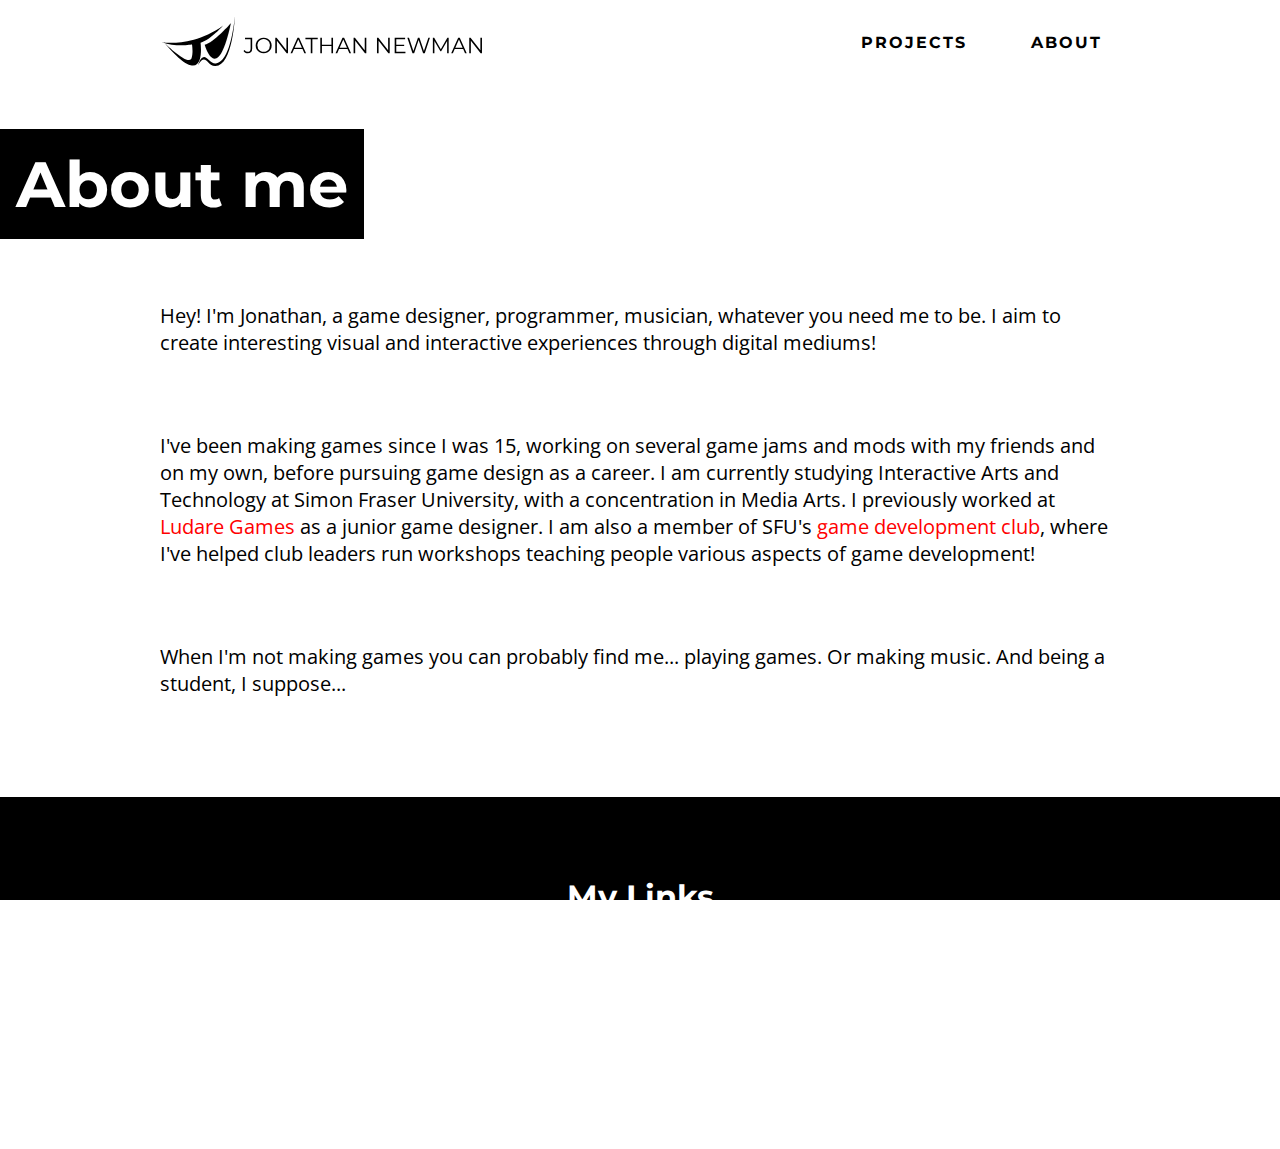
==== about.html @ a9294dd2 "Finished about page" ====
<!DOCTYPE html>
<html lang="en">
    <head>
        <meta charset="utf-8">
        <meta name="viewport" content="width=device-width, initial-scale =1">
        <title>Jonathan Newman's Portfolio</title>
        <link href="css/main.css" rel="stylesheet">

        <link rel="preconnect" href="https://fonts.googleapis.com">
        <link rel="preconnect" href="https://fonts.gstatic.com" crossorigin>
        <link href="https://fonts.googleapis.com/css2?family=Montserrat&family=Open+Sans&display=swap" rel="stylesheet">
    </head>

    <body>
        <nav>
            <div class="name">
                <a href="index.html"><img src="img/logo_name.svg"></a>
            </div>

            <ul class="nav-menu">
                <li><a href="#">PROJECTS</a></li>
                <li><a href="#">ABOUT</a></li>
            </ul>

        </nav>

        <section class="about-me">
            <h1>About me</h1>
        </section>

        <section class="bio">
            <p>Hey! I'm Jonathan, a game designer, programmer, musician, whatever you need me to be. I aim to create interesting visual and interactive experiences through digital mediums!</p>
            <br>
            <br>
            <p>I've been making games since I was 15, working on several game jams and mods with my friends and on my own, before pursuing game design as a career. I am currently studying Interactive Arts and Technology at Simon Fraser University, with a concentration in Media Arts. I previously worked at <a href="https://www.ludare.com" class="text-link">Ludare Games</a> as a junior game designer. I am also a member of SFU's <a href="https://sfugamedev.club" class="text-link">game development club</a>, where I've helped club leaders run workshops teaching people various aspects of game development!</p>
            <br>
            <br>
            <p>When I'm not making games you can probably find me... playing games. Or making music. And being a student, I suppose...</p>
        </section>

        <footer>
            <h3>My Links</h3>
            <a href="#"><img src="img/github-mark/github-mark-white.png" alt="Github Logo" height="50vh"></a> <!--Github mark from https://github.com/logos-->
            <a href="#"><img src="img/LI-In-Bug.png" alt="LinkedIn Logo" height="50vh"></a> <!--LInkedIn logo from https://brand.linkedin.com/downloads-->
            <a href="#"><img src="img/press-kit-2019.01.02/logos/itchio-logo-textless-white.png" alt="Itch.io Logo" height="50vh"></a> <!--Itch.io logo from https://itch.io/press-kit-->
            <p>Email: jlnewman@sfu.ca</p>
        </footer>
    </body>
</html>
---- css/main.css ----
body,
html {
    margin: 0;
    padding: 0;
    width: 100%;
    height: 100%;
    overflow: auto;
    scroll-behavior: smooth;
}

/* Accordion from https://www.w3schools.com/howto/howto_js_accordion.asp*/
.accordion {
    font-family: 'Montserrat', sans-serif;
    font-size:2rem;
    background-color: black;
    color: #fff;
    cursor: pointer;
    padding: 18px;
    width: 100%;
    text-align: left;
    border: none;
    outline: none;
    transition: 0.4s;
    margin-bottom: 1rem;
}
  
.accordion:after {
    content: '\002B'; /* Unicode character for PLUS SIGN */
    color: #fff;
    stroke: none;
    float: right;
    margin-left: 5px;
}
  
.active:after {
    content: "\002D"; /* Unicode character for MINUS SIGN */
}
  
  
.active, .accordion:hover {
    background-color: rgb(50,50,50);
}
  
  
.panel {
    display: none;
    overflow: hidden;
    margin-bottom: 1rem;
    transition: max-height 0.2s ease-out;
    padding:2rem;
}

.element {
    padding-bottom: 1rem;
  
}

h1{
    font-family: 'Montserrat', sans-serif;
    font-size: 4rem;
    display: inline-block;
    background-color: black;
    color:white;
    padding:1rem;
}

h2{
    font-family: 'Montserrat', sans-serif;
    font-size: 2.5rem;
}

h3{
    font-family: 'Montserrat', sans-serif;
    font-size: 2rem;
}

h4{
    font-family: 'Open Sans', sans-serif;
    font-size: 1.5rem;
}

p{
    font-family: 'Open Sans', sans-serif;
    font-size: 1.25rem;
}

a, a:hover, a:active, a:focus{
    text-decoration: none;
}


.text-link {
    color:red;
    position: relative;
    text-decoration: none;
    transition-property: color;
    transition-duration: 0.5s;
}

.text-link:hover, .text-link:focus, .text-link:active{
    color:black;
}

.button-nav{
    font-family: 'Montserrat', sans-serif;
    font-weight: bold;
    display: inline-block;
    padding: 1.5rem 1rem;
    color: black;
    background-color:white;
    text-decoration: none;
    transition-property: background-color, color; 
    transition-duration: 0.5s;
}

.button-nav:hover, .button-nav:focus, .button-nav:active{
    background-color: black;
    color:white;
}

.img-link{
    max-width:100%;
    height:auto;
    -webkit-filter: grayscale(100%);
    filter:grayscale(100%);
    transition-property: -webkit-filter, filter;
    transition-duration: 0.5s;
}

.img-link:hover, .img-link:focus, .img-link:active{
    -webkit-filter: grayscale(0%);
    filter:grayscale(0%);
}

nav, .nav{
    display: flex;
    flex-wrap: wrap;
    flex-direction: row;
    justify-content: space-around;
    align-items: center;
    min-height: 2rem;
}

.name{
    display: inline-block;
    background-color: white;
    transition: background-color 0.5s;
}
.name:hover, .name:focus, .name:active{
    background-color: black;
}

.name img{
    width: 25vw;
    -webkit-filter:invert(0%);
    filter:invert(0%);
    transition-property: -webkit-filter, filter;
    padding: 1rem;
    transition-duration: 0.5s;
}

.name img:hover, .name img:focus, .name img:active{
    -webkit-filter:invert(100%);
    filter:invert(100%);
}

.nav-menu{
    display: flex;
    flex-wrap: wrap;
    flex-direction: row;
    justify-content: space-around;
    align-items: center;
}

.nav-menu li {
    list-style: none;
}

.nav-menu a {
    font-family: 'Montserrat', sans-serif;
    color: black;
    background-color: white;
    text-decoration: none;
    letter-spacing: 2px;
    font-weight: bold;
    padding: 2rem;
    transition-property: color, background-color;
    transition-duration: 0.5s;
}

.nav-menu a:active, .nav-menu a:hover, .nav-menu a:focus{
    background-color: black;
    color: white;
}

/*Project Grid*/
.project-container{
    max-width: 960px;
    margin: 0 auto;
    padding-bottom: 5rem;
}

.project-grid{
    display: flex;
    flex-direction: row;
    flex-wrap: wrap;
    justify-content: flex-start;
    padding: 0;
    max-width: 980px;
}

.project{
    position:relative;
    margin-bottom: 2rem;
}

/* Project Overlay from https://www.w3schools.com/howto/howto_css_image_overlay.asp*/
.overlay {
    position: absolute;
    top: 0;
    bottom: 0;
    left: 0;
    right: 0;
    height: 100%;
    max-width: 980px;
    opacity: 0;
    transition: .5s ease;
    background-color: #1b1b1b07;
  }
  
.project:hover .overlay, .project:focus .overlay, .project:active .overlay{
    opacity: 1;
}

.project:hover .img-link, .project:focus .img-link, .project:active .img-link{
    -webkit-filter: grayscale(0%);
    filter:grayscale(0%);
}
  
.overlay-title, .overlay-category, .overlay-text{
    color: white;
    padding-left:2rem;
    padding-right:2rem;
}

footer, .footer{
    background-color: black;
    color:white;
    text-align: center;
    
    padding: 3rem 4rem;
}

footer img, .footer img{
    padding:1rem;
}

.landing-text{
    text-align: center;
}

.project-description{
    text-align: center;
}

.project-description-grid{
    display: grid;
    grid-template-columns:1fr 1fr;
    width: 100%;
    margin: auto;
    max-width: 980px;
    text-align: center;
}

.project-list{
    list-style: none;
    font-family: 'Open-Sans', sans-serif;
    font-size: 1rem;
    letter-spacing: 1px;
}

.header-image, figure img{
    max-width: 100%;
    height: auto;
}

figcaption{
    font-family: 'Open-Sans', sans-serif;
    font-style: italic;
    font-weight: lighter;
}

.bio{
    max-width: 960px;
    margin: auto;
    padding-bottom: 5rem;
}
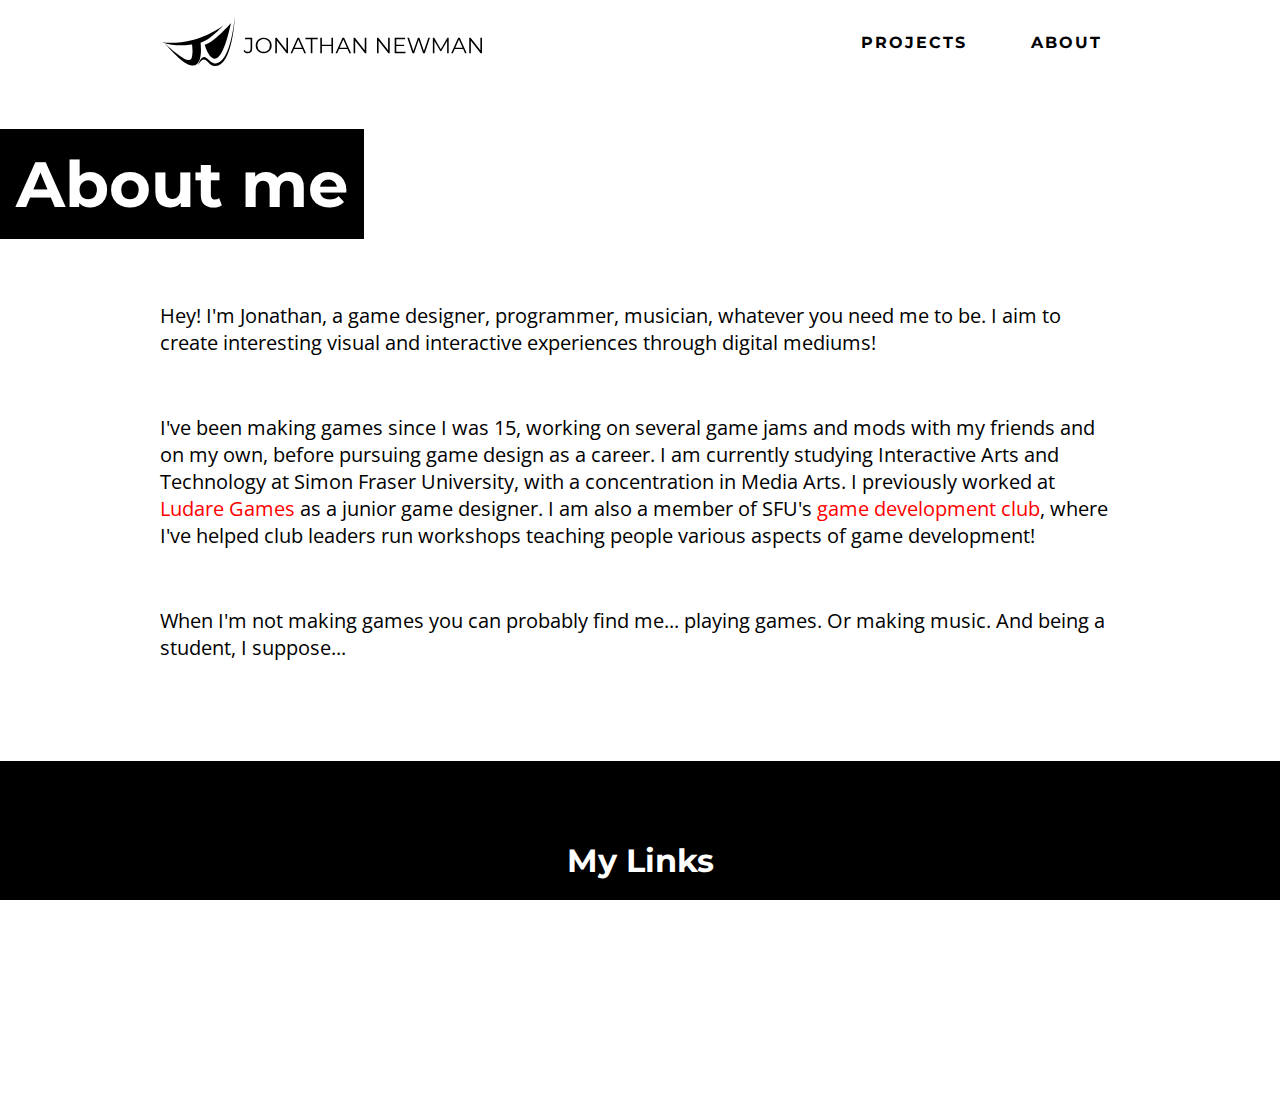
==== commit 8775138f: "Added Tower of Ash and Unfabled project descriptions" ====
--- a/about.html
+++ b/about.html
@@ -19,7 +19,7 @@
 
             <ul class="nav-menu">
                 <li><a href="#">PROJECTS</a></li>
-                <li><a href="#">ABOUT</a></li>
+                <li><a href="about.html">ABOUT</a></li>
             </ul>
 
         </nav>
@@ -31,18 +31,16 @@
         <section class="bio">
             <p>Hey! I'm Jonathan, a game designer, programmer, musician, whatever you need me to be. I aim to create interesting visual and interactive experiences through digital mediums!</p>
             <br>
-            <br>
             <p>I've been making games since I was 15, working on several game jams and mods with my friends and on my own, before pursuing game design as a career. I am currently studying Interactive Arts and Technology at Simon Fraser University, with a concentration in Media Arts. I previously worked at <a href="https://www.ludare.com" class="text-link">Ludare Games</a> as a junior game designer. I am also a member of SFU's <a href="https://sfugamedev.club" class="text-link">game development club</a>, where I've helped club leaders run workshops teaching people various aspects of game development!</p>
-            <br>
             <br>
             <p>When I'm not making games you can probably find me... playing games. Or making music. And being a student, I suppose...</p>
         </section>
 
         <footer>
             <h3>My Links</h3>
-            <a href="#"><img src="img/github-mark/github-mark-white.png" alt="Github Logo" height="50vh"></a> <!--Github mark from https://github.com/logos-->
-            <a href="#"><img src="img/LI-In-Bug.png" alt="LinkedIn Logo" height="50vh"></a> <!--LInkedIn logo from https://brand.linkedin.com/downloads-->
-            <a href="#"><img src="img/press-kit-2019.01.02/logos/itchio-logo-textless-white.png" alt="Itch.io Logo" height="50vh"></a> <!--Itch.io logo from https://itch.io/press-kit-->
+            <a href="https://github.com/kwiper"><img src="img/github-mark/github-mark-white.png" alt="Github Logo" height="50vh"></a> <!--Github mark from https://github.com/logos-->
+            <a href="https://www.linkedin.com/in/jlnnewman/"><img src="img/LI-In-Bug.png" alt="LinkedIn Logo" height="50vh"></a> <!--LInkedIn logo from https://brand.linkedin.com/downloads-->
+            <a href="https://kwiper01.itch.io"><img src="img/press-kit-2019.01.02/logos/itchio-logo-textless-white.png" alt="Itch.io Logo" height="50vh"></a> <!--Itch.io logo from https://itch.io/press-kit-->
             <p>Email: jlnewman@sfu.ca</p>
         </footer>
     </body>
--- a/css/main.css
+++ b/css/main.css
@@ -294,4 +294,8 @@
     max-width: 960px;
     margin: auto;
     padding-bottom: 5rem;
+}
+
+.project-list li{
+    padding-right: 2.5rem;
 }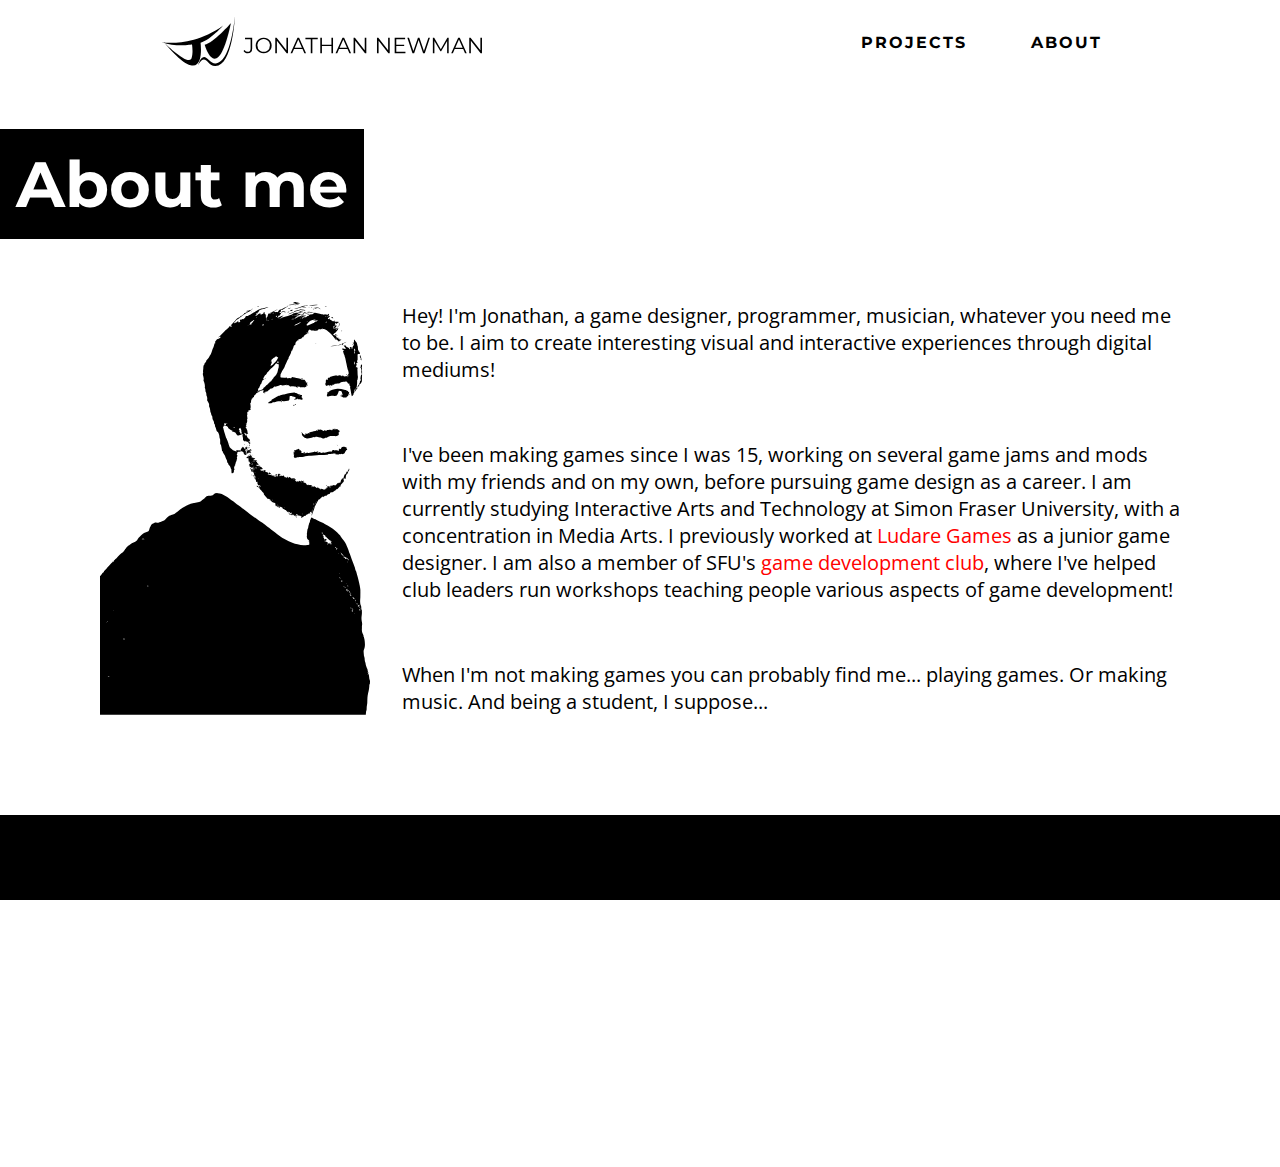
==== commit 831b2f17: "Updated portfolio to contain full content" ====
--- a/about.html
+++ b/about.html
@@ -18,7 +18,7 @@
             </div>
 
             <ul class="nav-menu">
-                <li><a href="#">PROJECTS</a></li>
+                <li><a href="index.html#projects">PROJECTS</a></li>
                 <li><a href="about.html">ABOUT</a></li>
             </ul>
 
@@ -29,18 +29,22 @@
         </section>
 
         <section class="bio">
-            <p>Hey! I'm Jonathan, a game designer, programmer, musician, whatever you need me to be. I aim to create interesting visual and interactive experiences through digital mediums!</p>
-            <br>
-            <p>I've been making games since I was 15, working on several game jams and mods with my friends and on my own, before pursuing game design as a career. I am currently studying Interactive Arts and Technology at Simon Fraser University, with a concentration in Media Arts. I previously worked at <a href="https://www.ludare.com" class="text-link">Ludare Games</a> as a junior game designer. I am also a member of SFU's <a href="https://sfugamedev.club" class="text-link">game development club</a>, where I've helped club leaders run workshops teaching people various aspects of game development!</p>
-            <br>
-            <p>When I'm not making games you can probably find me... playing games. Or making music. And being a student, I suppose...</p>
+            <img src="img/profile_stencil.svg" alt="Picture of me" class="bio-image">
+            
+            <div class="bio-text">
+                <p>Hey! I'm Jonathan, a game designer, programmer, musician, whatever you need me to be. I aim to create interesting visual and interactive experiences through digital mediums!</p>
+                <br>
+                <p>I've been making games since I was 15, working on several game jams and mods with my friends and on my own, before pursuing game design as a career. I am currently studying Interactive Arts and Technology at Simon Fraser University, with a concentration in Media Arts. I previously worked at <a href="https://www.ludare.com" class="text-link">Ludare Games</a> as a junior game designer. I am also a member of SFU's <a href="https://sfugamedev.club" class="text-link">game development club</a>, where I've helped club leaders run workshops teaching people various aspects of game development!</p>
+                <br>
+                <p>When I'm not making games you can probably find me... playing games. Or making music. And being a student, I suppose...</p>
+            </div>
         </section>
 
         <footer>
             <h3>My Links</h3>
-            <a href="https://github.com/kwiper"><img src="img/github-mark/github-mark-white.png" alt="Github Logo" height="50vh"></a> <!--Github mark from https://github.com/logos-->
-            <a href="https://www.linkedin.com/in/jlnnewman/"><img src="img/LI-In-Bug.png" alt="LinkedIn Logo" height="50vh"></a> <!--LInkedIn logo from https://brand.linkedin.com/downloads-->
-            <a href="https://kwiper01.itch.io"><img src="img/press-kit-2019.01.02/logos/itchio-logo-textless-white.png" alt="Itch.io Logo" height="50vh"></a> <!--Itch.io logo from https://itch.io/press-kit-->
+            <a href="https://github.com/kwiper" target="_blank"><img src="img/github-mark/github-mark-white.png" alt="Github Logo" height="50vh"></a> <!--Github mark from https://github.com/logos-->
+            <a href="https://www.linkedin.com/in/jlnnewman/" target="_blank"><img src="img/LI-In-Bug.png" alt="LinkedIn Logo" height="50vh"></a> <!--LInkedIn logo from https://brand.linkedin.com/downloads-->
+            <a href="https://kwiper01.itch.io" target="_blank"><img src="img/press-kit-2019.01.02/logos/itchio-logo-textless-white.png" alt="Itch.io Logo" height="50vh"></a> <!--Itch.io logo from https://itch.io/press-kit-->
             <p>Email: jlnewman@sfu.ca</p>
         </footer>
     </body>
--- a/css/main.css
+++ b/css/main.css
@@ -291,9 +291,17 @@
 }
 
 .bio{
-    max-width: 960px;
+    max-width: 1080px;
     margin: auto;
     padding-bottom: 5rem;
+    display: flex;
+    flex-direction: row;
+}
+
+.bio-image{
+    max-width: 25%;
+    height: auto;
+    margin-right: 2rem;
 }
 
 .project-list li{
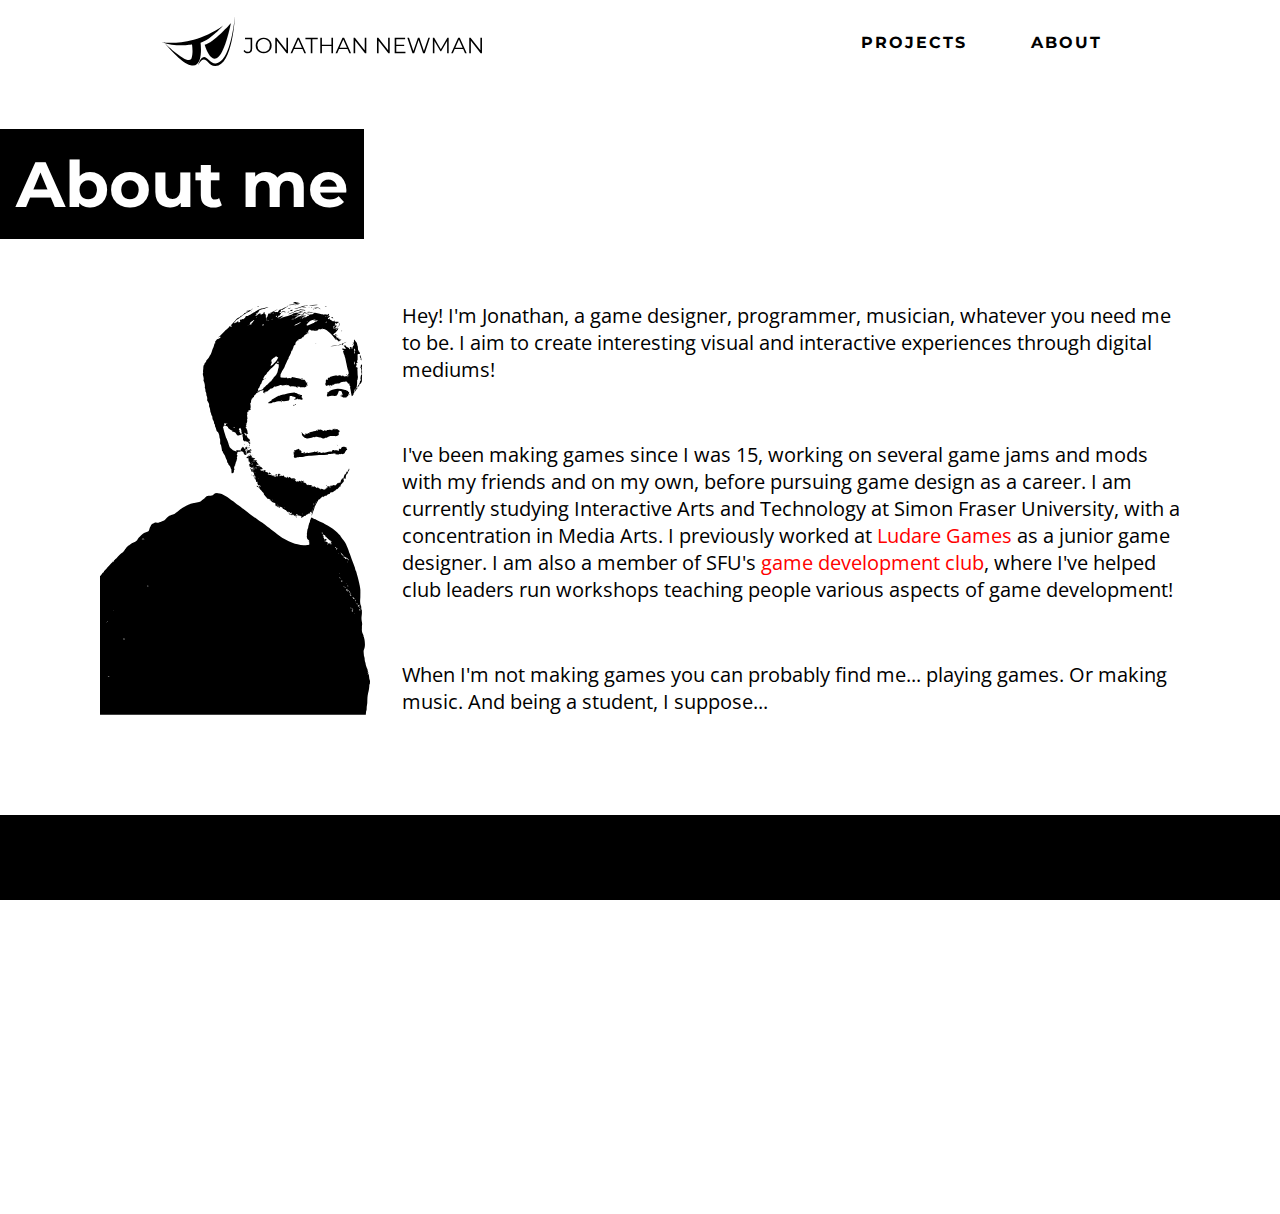
==== commit 9f2f6e30: "Updated style guide, webpage to be more responsive when browser changes" ====
--- a/about.html
+++ b/about.html
@@ -46,6 +46,7 @@
             <a href="https://www.linkedin.com/in/jlnnewman/" target="_blank"><img src="img/LI-In-Bug.png" alt="LinkedIn Logo" height="50vh"></a> <!--LInkedIn logo from https://brand.linkedin.com/downloads-->
             <a href="https://kwiper01.itch.io" target="_blank"><img src="img/press-kit-2019.01.02/logos/itchio-logo-textless-white.png" alt="Itch.io Logo" height="50vh"></a> <!--Itch.io logo from https://itch.io/press-kit-->
             <p>Email: jlnewman@sfu.ca</p>
+            <a href="styleguide.html" class="text-link-footer"><p>Style Guide</p></a>
         </footer>
     </body>
 </html>--- a/css/main.css
+++ b/css/main.css
@@ -6,6 +6,10 @@
     height: 100%;
     overflow: auto;
     scroll-behavior: smooth;
+}
+
+@media only screen and (max-width:960px){
+    
 }
 
 /* Accordion from https://www.w3schools.com/howto/howto_js_accordion.asp*/
@@ -69,6 +73,11 @@
     font-size: 2.5rem;
 }
 
+.open-sans{
+    font-family: 'Open Sans', sans-serif;
+    font-size: 2rem;
+}
+
 h3{
     font-family: 'Montserrat', sans-serif;
     font-size: 2rem;
@@ -99,6 +108,18 @@
 
 .text-link:hover, .text-link:focus, .text-link:active{
     color:black;
+}
+
+.text-link-footer{
+    color:white;
+    position: relative;
+    text-decoration: none;
+    transition-property: color;
+    transition-duration: 0.5s;
+}
+
+.text-link-footer:hover, .text-link-footer:focus, .text-link-footer:active{
+    color:red;
 }
 
 .button-nav{
@@ -117,6 +138,7 @@
     background-color: black;
     color:white;
 }
+
 
 .img-link{
     max-width:100%;
@@ -198,6 +220,55 @@
     max-width: 960px;
     margin: 0 auto;
     padding-bottom: 5rem;
+}
+
+@media only screen and (max-width:960px){
+    .project-container{
+        max-width: 480px;
+        margin: 0 auto;
+        padding-bottom: 5rem;
+    }
+
+}
+
+@media only screen and (max-width:500px){
+    .project-container{
+        max-width: 360px;
+        margin: 0 auto;
+        padding-bottom: 5rem;
+    }
+
+    h1{
+        font-size: 3rem;
+    }
+
+    h2{
+        font-size: 2rem;
+    }
+
+    h3{
+        font-size: 1.5rem;
+    }
+
+    h4{ 
+        font-size: 1.25rem;
+    }
+
+    p{
+        font-size:1rem;
+    }
+
+    .nav-menu a{
+        padding:1rem;
+    }
+
+    .bio{
+        max-width:360px;
+        margin: auto;
+        padding-bottom: 5rem;
+        display: grid;
+        flex-direction: column;
+    }
 }
 
 .project-grid{
@@ -306,4 +377,8 @@
 
 .project-list li{
     padding-right: 2.5rem;
+}
+
+iframe{
+    max-width: 100%;
 }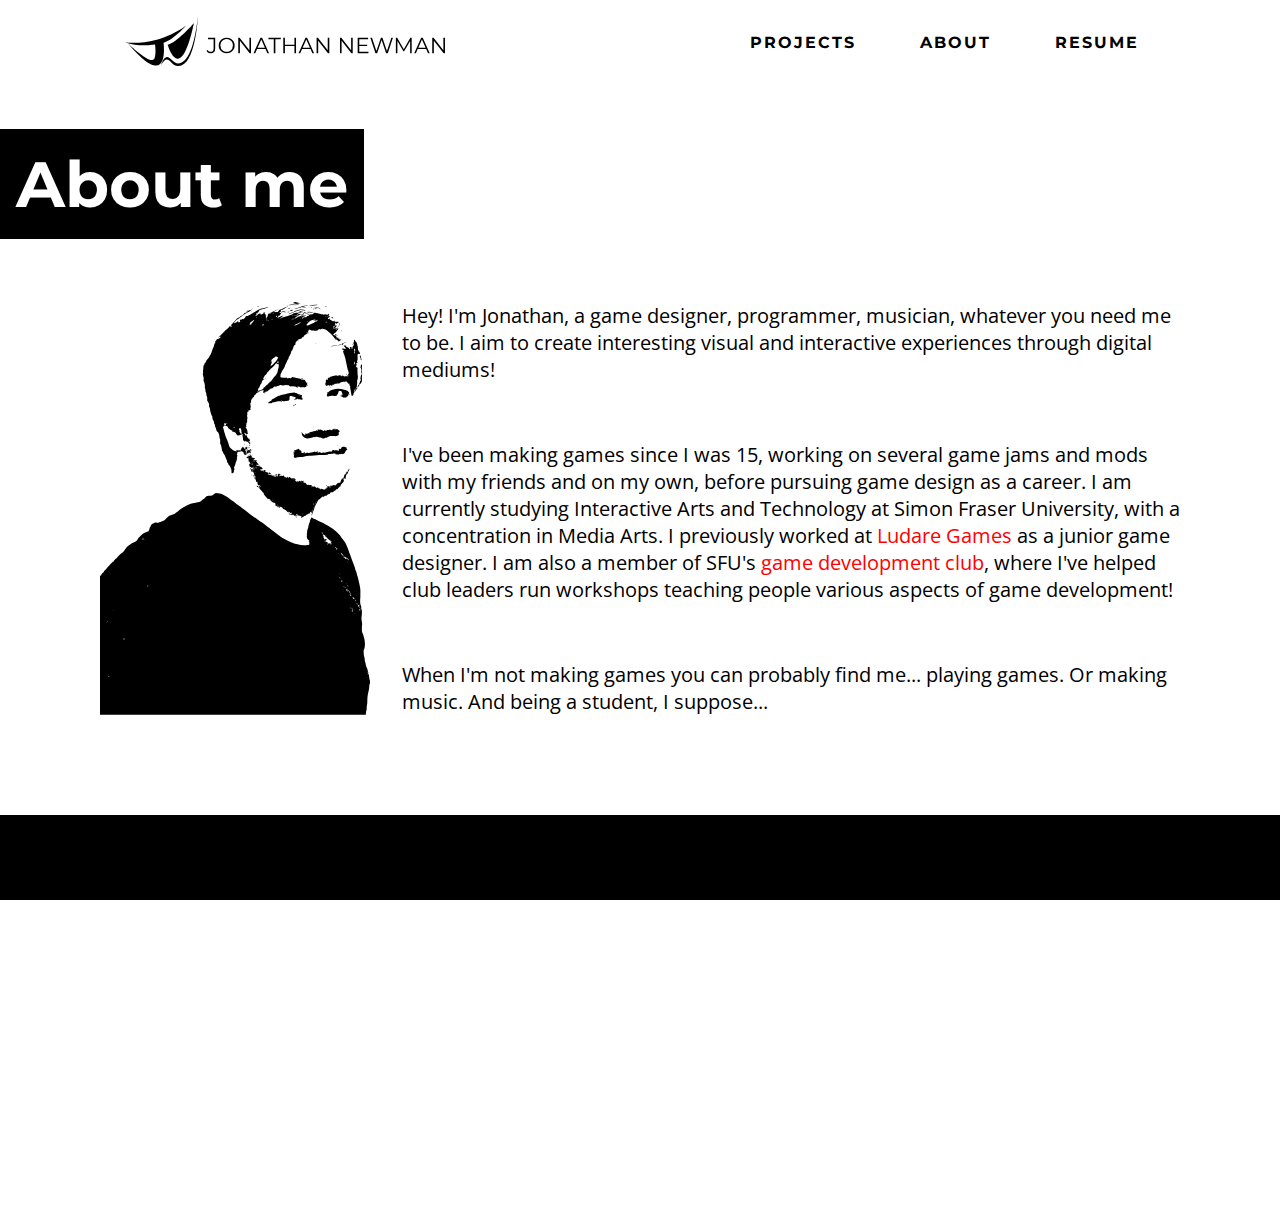
==== commit a447c31e: "Added link to resume" ====
--- a/about.html
+++ b/about.html
@@ -20,6 +20,7 @@
             <ul class="nav-menu">
                 <li><a href="index.html#projects">PROJECTS</a></li>
                 <li><a href="about.html">ABOUT</a></li>
+                <li><a href="docs/Jonathan Newman Resume March 2023.pdf" target="_blank">RESUME</a></li>
             </ul>
 
         </nav>
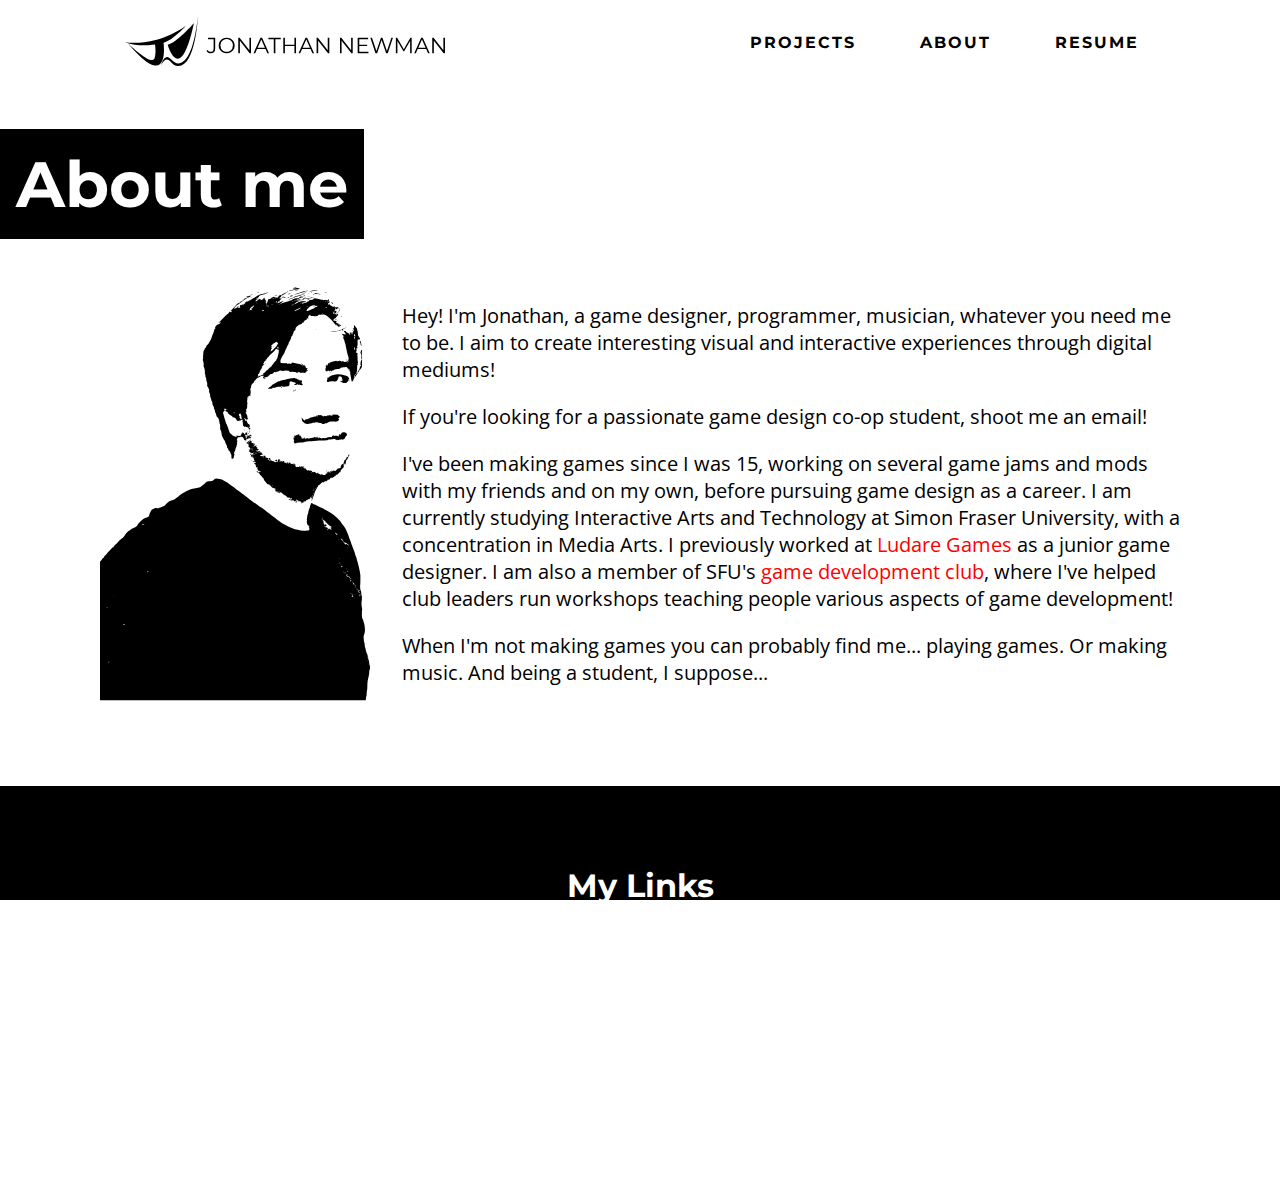
==== commit abf4a70b: "Updated about" ====
--- a/about.html
+++ b/about.html
@@ -34,9 +34,8 @@
             
             <div class="bio-text">
                 <p>Hey! I'm Jonathan, a game designer, programmer, musician, whatever you need me to be. I aim to create interesting visual and interactive experiences through digital mediums!</p>
-                <br>
+                <p>If you're looking for a passionate game design co-op student, shoot me an email!</p>
                 <p>I've been making games since I was 15, working on several game jams and mods with my friends and on my own, before pursuing game design as a career. I am currently studying Interactive Arts and Technology at Simon Fraser University, with a concentration in Media Arts. I previously worked at <a href="https://www.ludare.com" class="text-link">Ludare Games</a> as a junior game designer. I am also a member of SFU's <a href="https://sfugamedev.club" class="text-link">game development club</a>, where I've helped club leaders run workshops teaching people various aspects of game development!</p>
-                <br>
                 <p>When I'm not making games you can probably find me... playing games. Or making music. And being a student, I suppose...</p>
             </div>
         </section>
